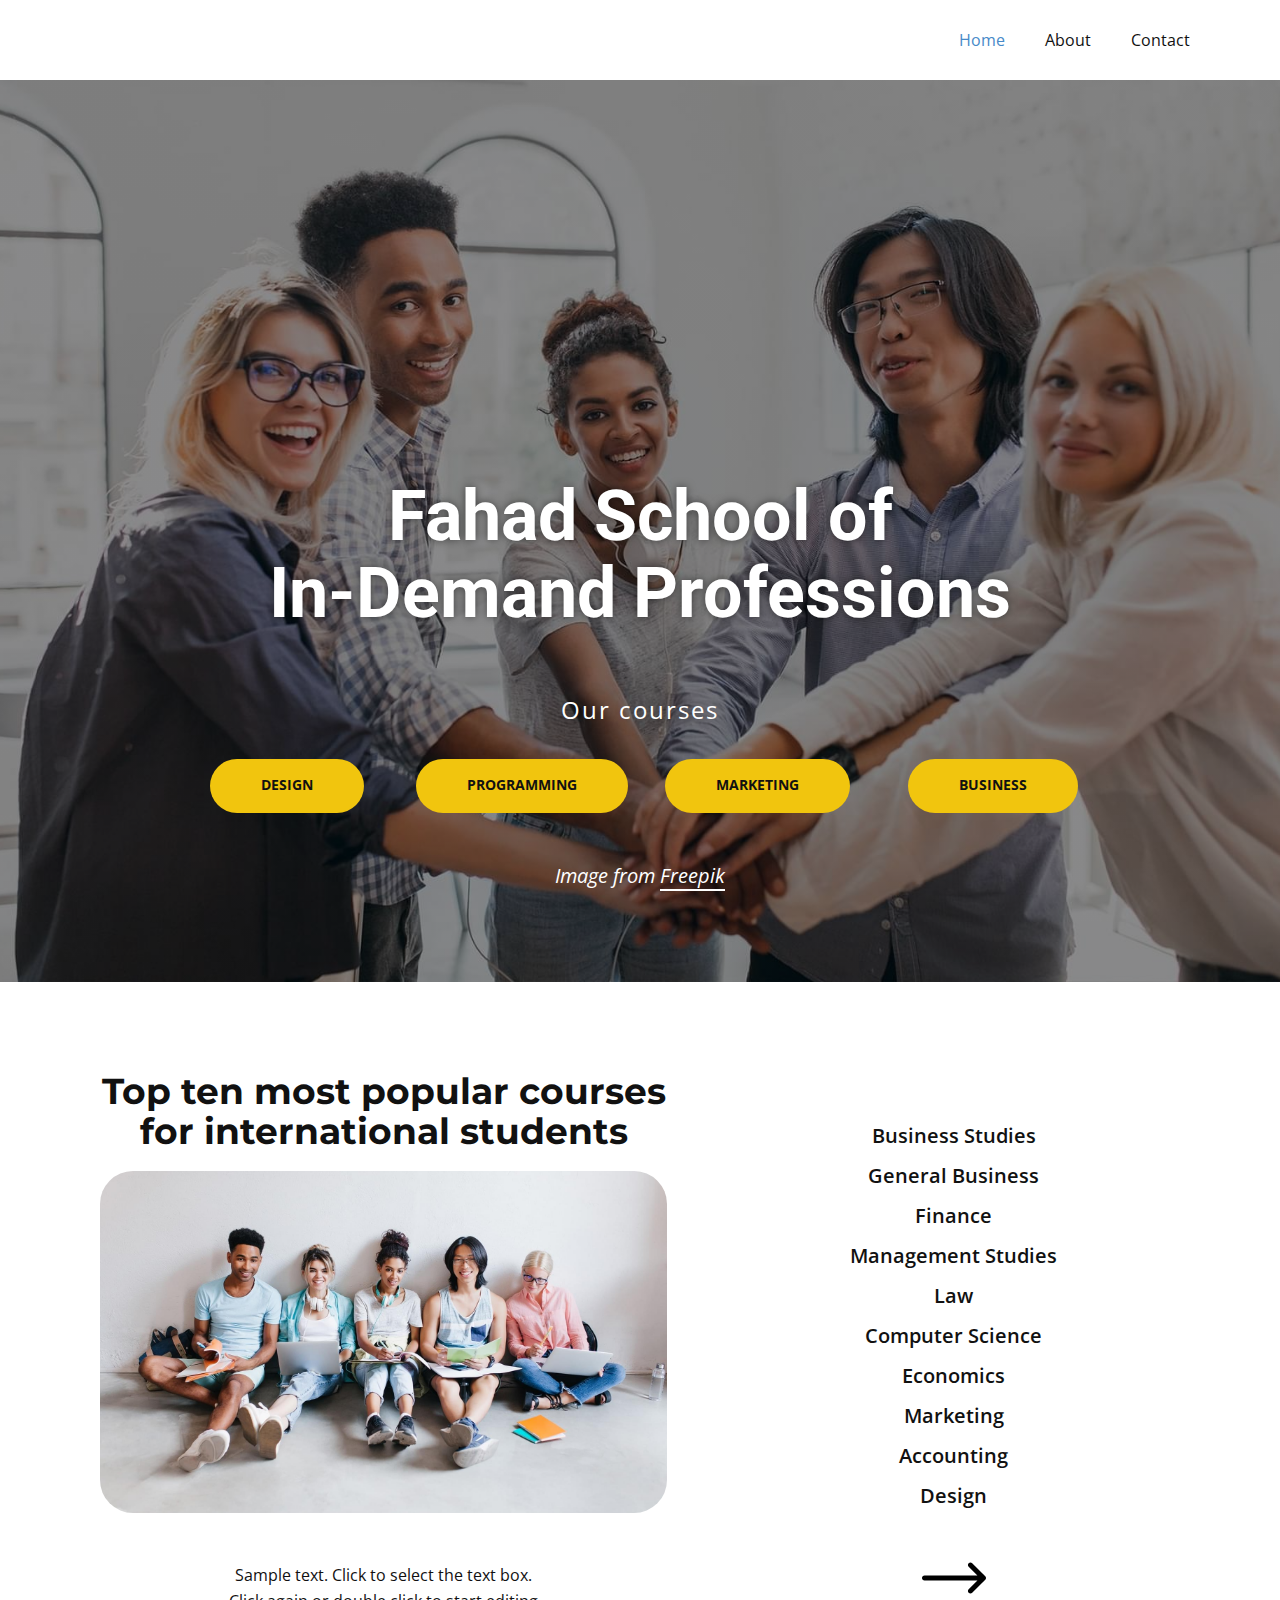
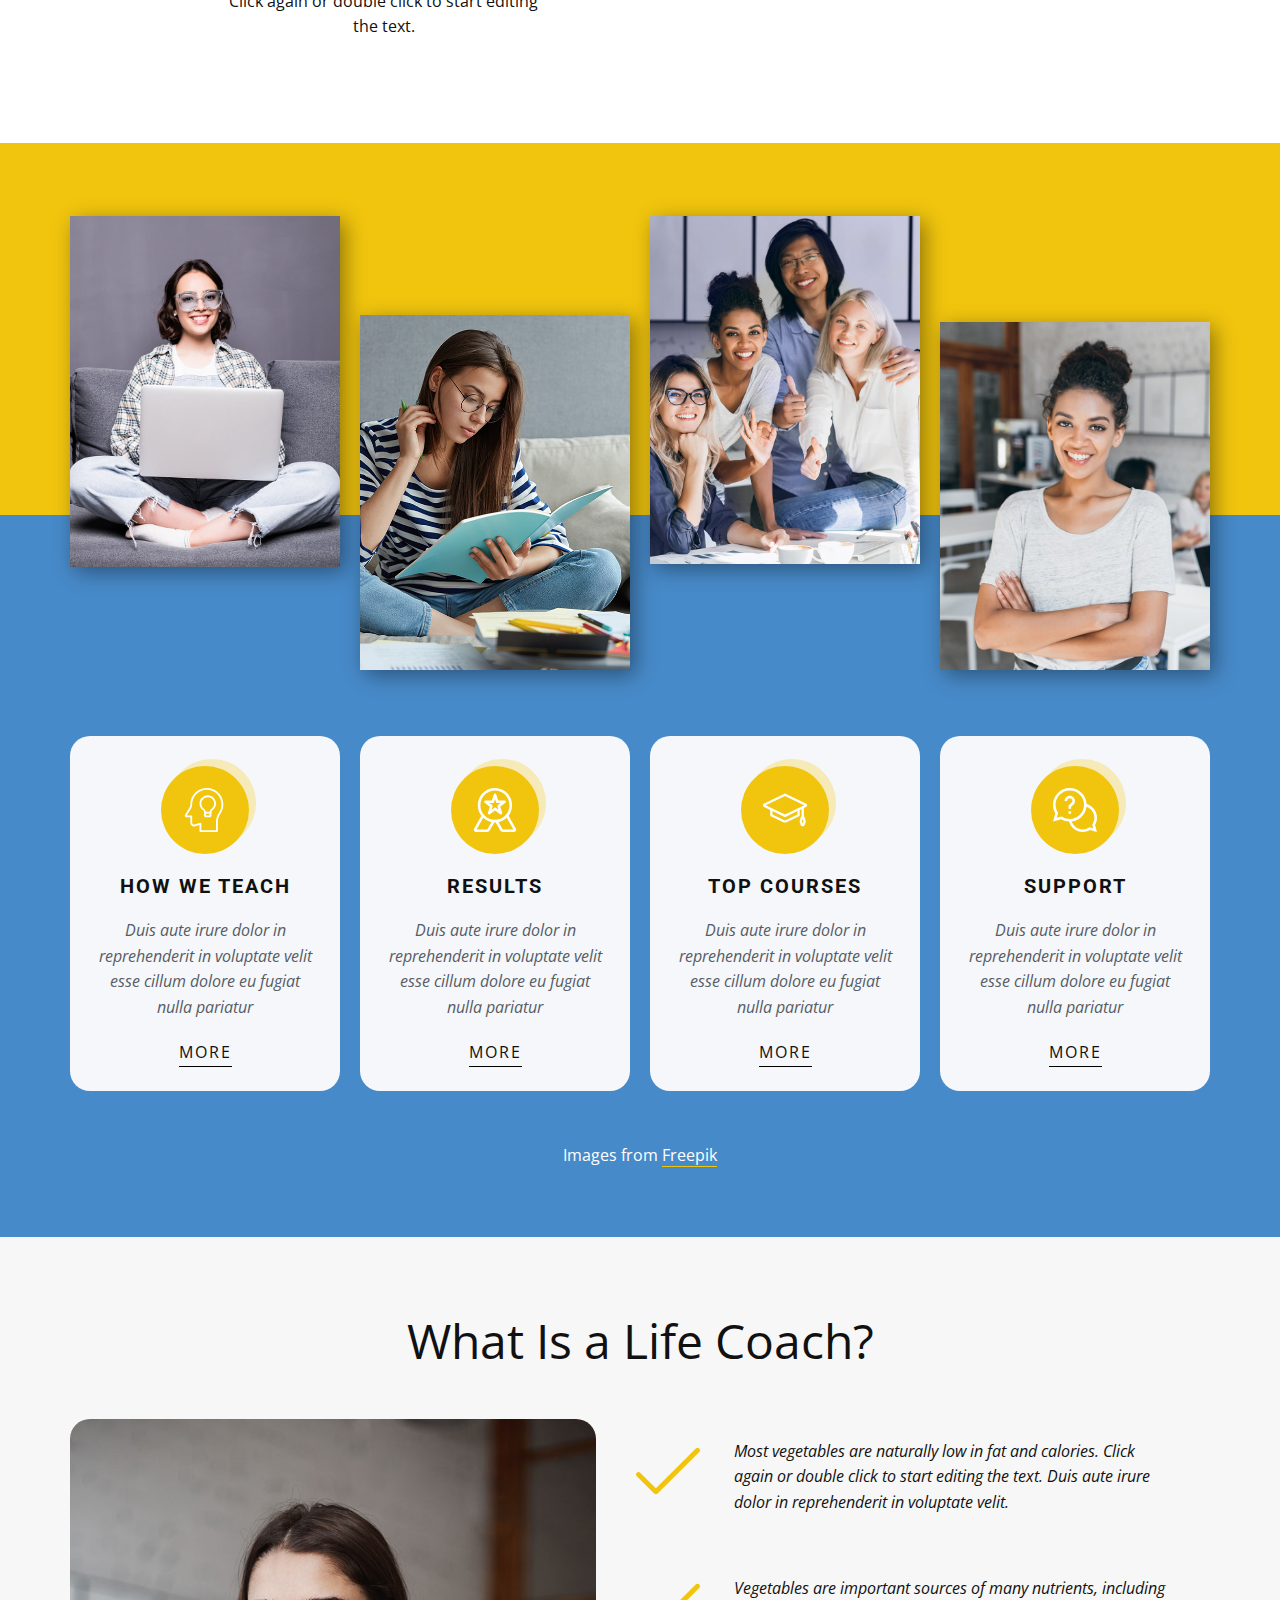
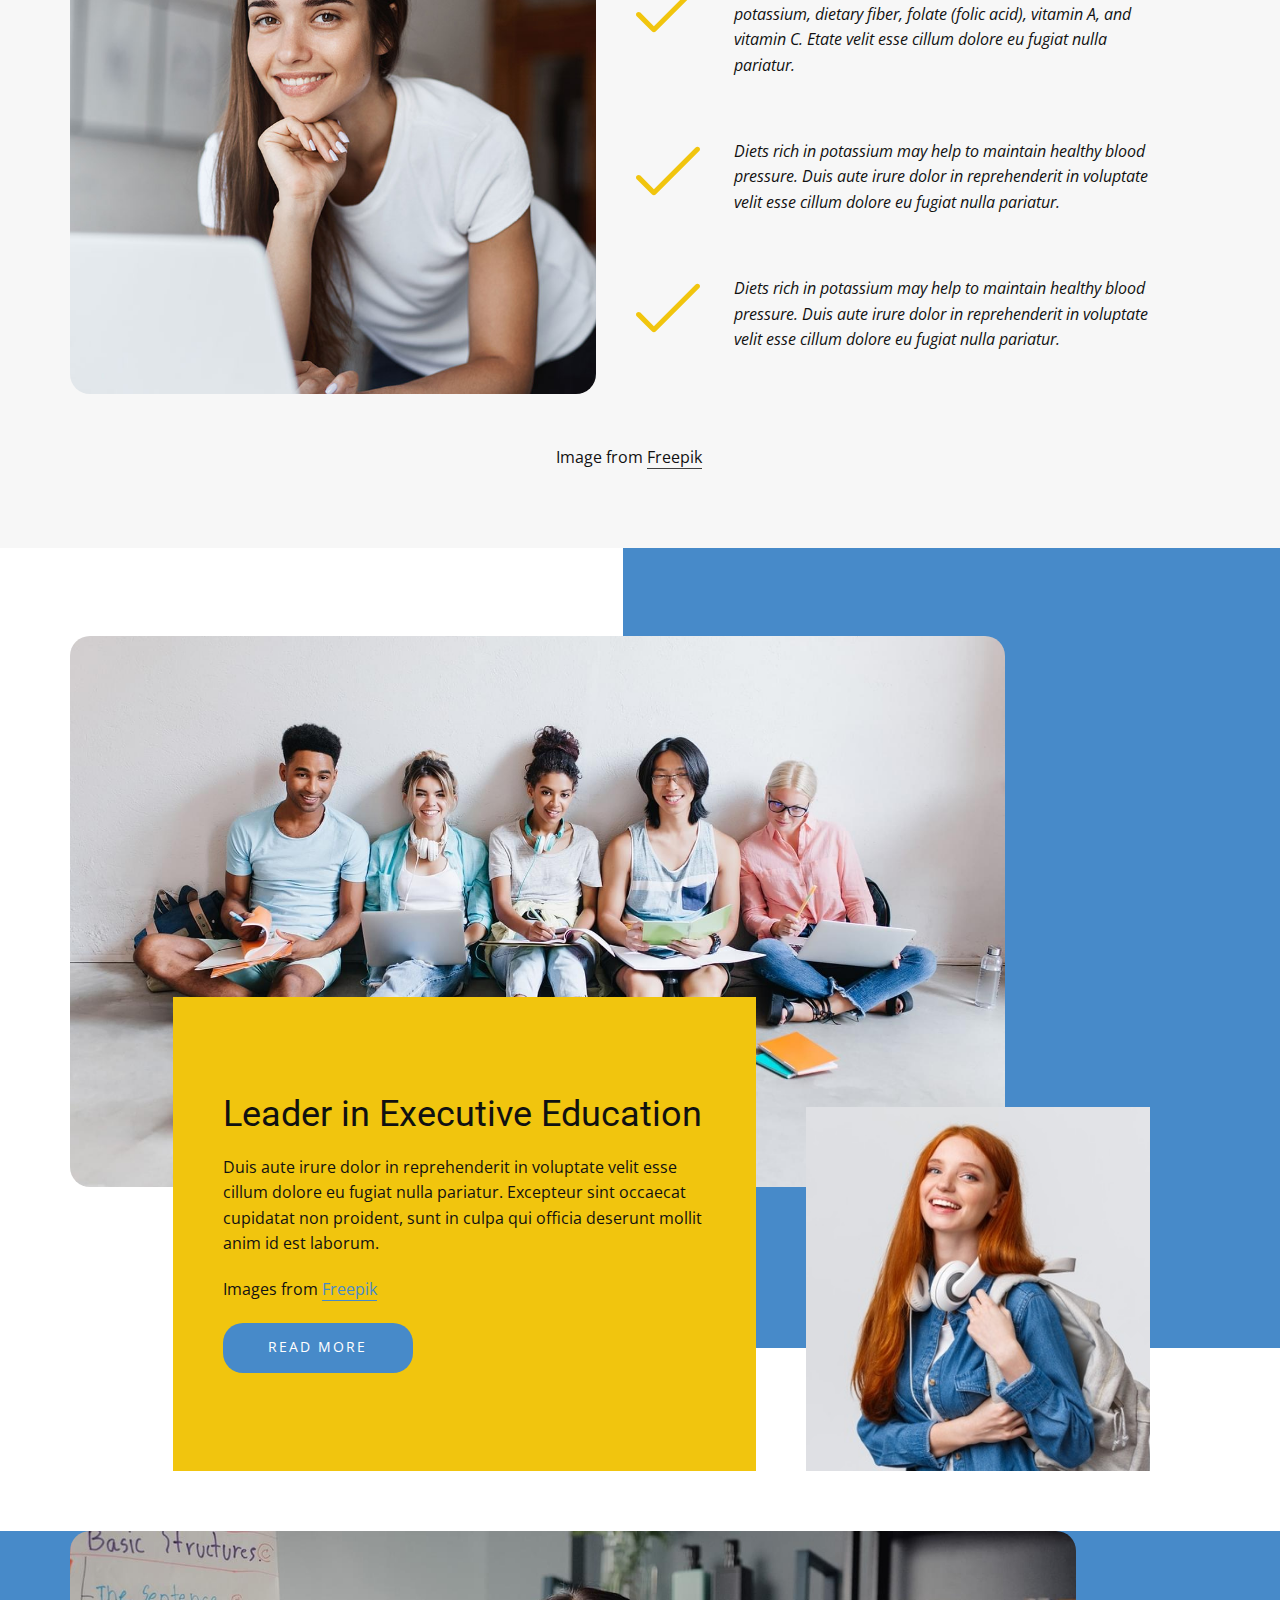
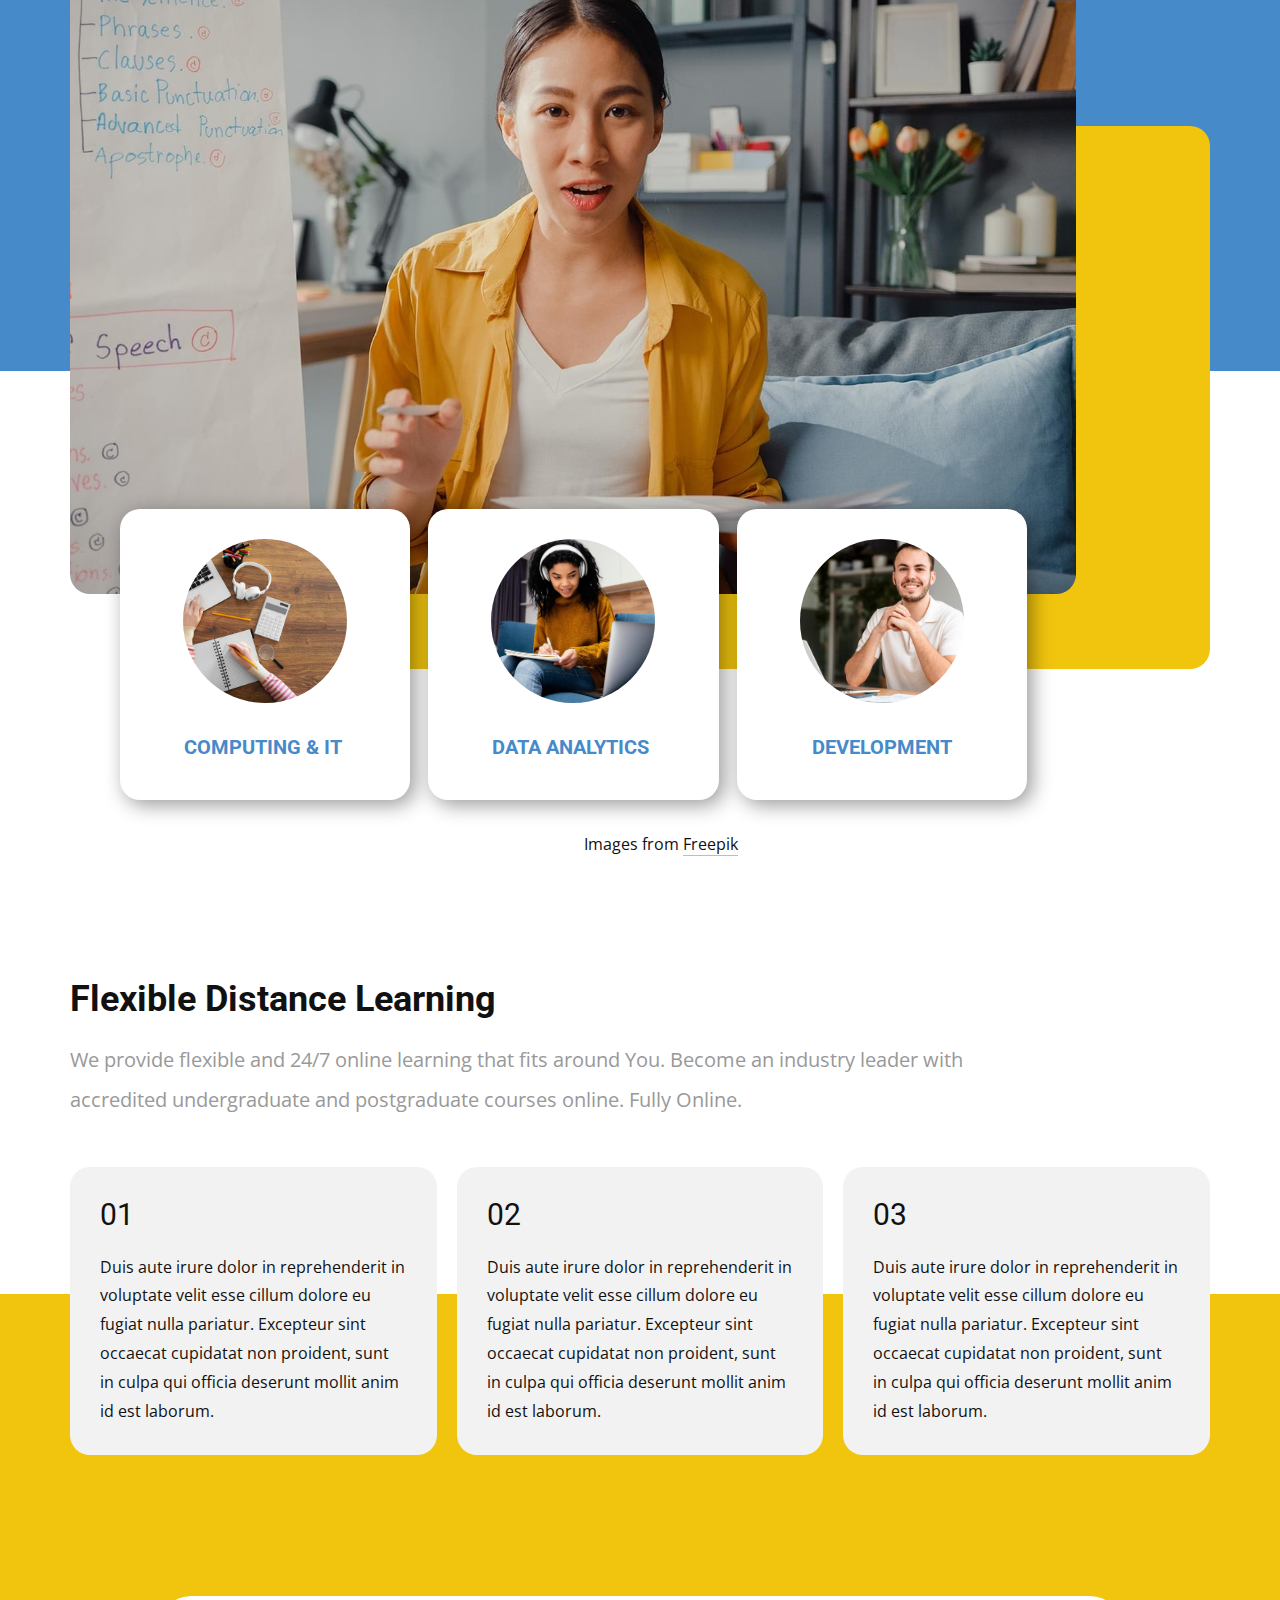
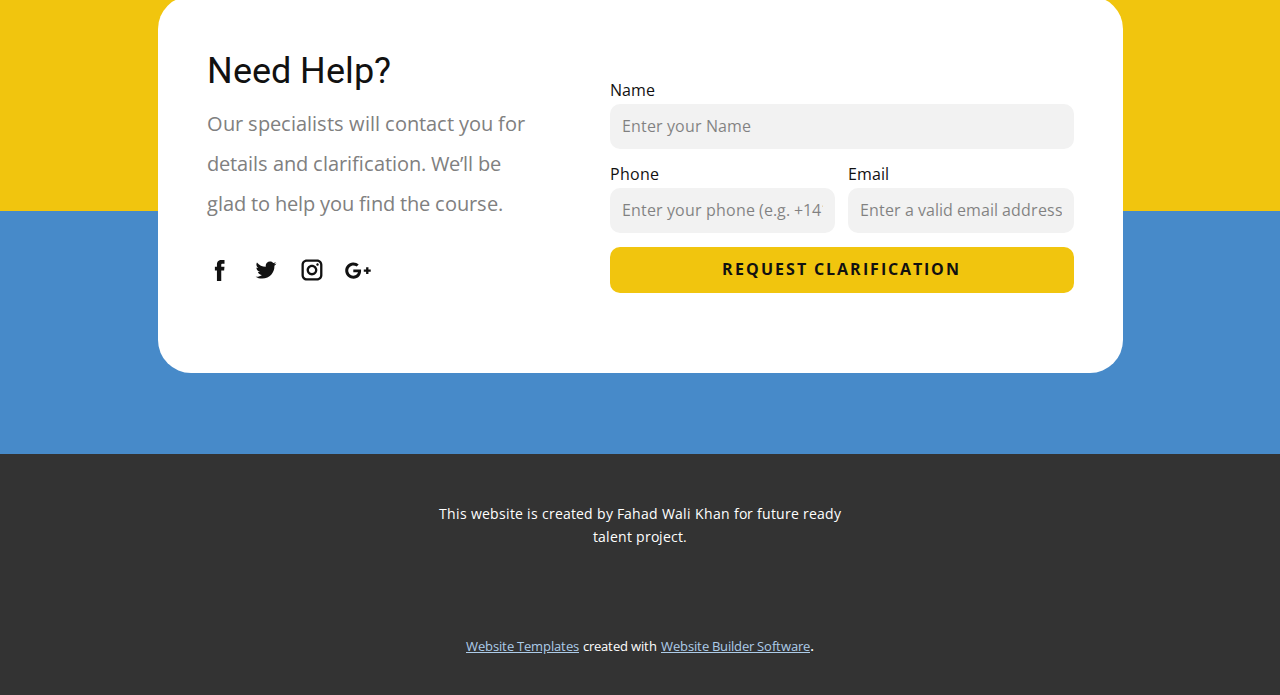
==== index.html @ 7ce2464e "Add files via upload" ====
<!DOCTYPE html>
<html style="font-size: 16px;">
  <head>
    <meta name="viewport" content="width=device-width, initial-scale=1.0">
    <meta charset="utf-8">
    <meta name="keywords" content="​Fahad School of
In-Demand Professions, ​Top ten most popular courses for international students, ​What Is a Life Coach?, ​Leader in Executive Education, ​Flexible Distance Learning, ​Need Help?">
    <meta name="description" content="">
    <meta name="page_type" content="np-template-header-footer-from-plugin">
    <title>Home</title>
    <link rel="stylesheet" href="nicepage.css" media="screen">
<link rel="stylesheet" href="Home.css" media="screen">
    <script class="u-script" type="text/javascript" src="jquery.js" defer=""></script>
    <script class="u-script" type="text/javascript" src="nicepage.js" defer=""></script>
    <meta name="generator" content="Nicepage 4.4.0, nicepage.com">
    <link id="u-theme-google-font" rel="stylesheet" href="https://fonts.googleapis.com/css?family=Roboto:100,100i,300,300i,400,400i,500,500i,700,700i,900,900i|Open+Sans:300,300i,400,400i,600,600i,700,700i,800,800i">
    <link id="u-page-google-font" rel="stylesheet" href="https://fonts.googleapis.com/css?family=Montserrat:100,100i,200,200i,300,300i,400,400i,500,500i,600,600i,700,700i,800,800i,900,900i|Open+Sans:300,300i,400,400i,600,600i,700,700i,800,800i">
    
    
    
    
    
    
    
    
    
    <script type="application/ld+json">{
		"@context": "http://schema.org",
		"@type": "Organization",
		"name": ""
}</script>
    <meta name="theme-color" content="#478ac9">
    <meta property="og:title" content="Home">
    <meta property="og:type" content="website">
  </head>
  <body data-home-page="Home.html" data-home-page-title="Home" class="u-body u-xl-mode"><header class="u-clearfix u-header u-header" id="sec-e4b1"><div class="u-clearfix u-sheet u-sheet-1">
        <nav class="u-menu u-menu-dropdown u-offcanvas u-menu-1">
          <div class="menu-collapse" style="font-size: 1rem; letter-spacing: 0px;">
            <a class="u-button-style u-custom-left-right-menu-spacing u-custom-padding-bottom u-custom-top-bottom-menu-spacing u-nav-link u-text-active-palette-1-base u-text-hover-palette-2-base" href="#">
              <svg class="u-svg-link" viewBox="0 0 24 24"><use xmlns:xlink="http://www.w3.org/1999/xlink" xlink:href="#menu-hamburger"></use></svg>
              <svg class="u-svg-content" version="1.1" id="menu-hamburger" viewBox="0 0 16 16" x="0px" y="0px" xmlns:xlink="http://www.w3.org/1999/xlink" xmlns="http://www.w3.org/2000/svg"><g><rect y="1" width="16" height="2"></rect><rect y="7" width="16" height="2"></rect><rect y="13" width="16" height="2"></rect>
</g></svg>
            </a>
          </div>
          <div class="u-nav-container">
            <ul class="u-nav u-unstyled u-nav-1"><li class="u-nav-item"><a class="u-button-style u-nav-link u-text-active-palette-1-base u-text-hover-palette-2-base" href="Home.html" style="padding: 10px 20px;">Home</a>
</li><li class="u-nav-item"><a class="u-button-style u-nav-link u-text-active-palette-1-base u-text-hover-palette-2-base" href="About.html" style="padding: 10px 20px;">About</a>
</li><li class="u-nav-item"><a class="u-button-style u-nav-link u-text-active-palette-1-base u-text-hover-palette-2-base" href="Contact.html" style="padding: 10px 20px;">Contact</a>
</li></ul>
          </div>
          <div class="u-nav-container-collapse">
            <div class="u-black u-container-style u-inner-container-layout u-opacity u-opacity-95 u-sidenav">
              <div class="u-inner-container-layout u-sidenav-overflow">
                <div class="u-menu-close"></div>
                <ul class="u-align-center u-nav u-popupmenu-items u-unstyled u-nav-2"><li class="u-nav-item"><a class="u-button-style u-nav-link" href="Home.html">Home</a>
</li><li class="u-nav-item"><a class="u-button-style u-nav-link" href="About.html">About</a>
</li><li class="u-nav-item"><a class="u-button-style u-nav-link" href="Contact.html">Contact</a>
</li></ul>
              </div>
            </div>
            <div class="u-black u-menu-overlay u-opacity u-opacity-70"></div>
          </div>
        </nav>
      </div></header>
    <section class="u-align-center u-clearfix u-image u-shading u-section-1" src="" data-image-width="1620" data-image-height="1080" id="carousel_c7cc">
      <div class="u-clearfix u-sheet u-sheet-1">
        <h1 class="u-text u-text-default u-title u-text-1"> Fahad School of <br>In-Demand Professions
        </h1>
        <p class="u-text u-text-default u-text-2"> Our c​ourses</p>
        <div class="u-expanded-width-md u-expanded-width-sm u-expanded-width-xs u-list u-list-1">
          <div class="u-repeater u-repeater-1">
            <div class="u-container-style u-list-item u-repeater-item">
              <div class="u-container-layout u-similar-container u-valign-middle u-container-layout-1">
                <a href="https://nicepage.com/website-templates" class="u-active-white u-border-none u-btn u-btn-round u-button-style u-hover-white u-palette-3-base u-radius-50 u-btn-1">Design</a>
              </div>
            </div>
            <div class="u-align-center u-container-style u-list-item u-repeater-item">
              <div class="u-container-layout u-similar-container u-valign-middle u-container-layout-2">
                <a href="https://nicepage.com/website-design" class="u-active-white u-border-none u-btn u-btn-round u-button-style u-hover-white u-palette-3-base u-radius-50 u-btn-2">programming</a>
              </div>
            </div>
            <div class="u-align-center u-container-style u-list-item u-repeater-item">
              <div class="u-container-layout u-similar-container u-valign-middle u-container-layout-3">
                <a href="https://nicepage.com/k/retro-website-templates" class="u-active-white u-border-none u-btn u-btn-round u-button-style u-hover-white u-palette-3-base u-radius-50 u-btn-3">Marketing</a>
              </div>
            </div>
            <div class="u-align-center u-container-style u-list-item u-repeater-item">
              <div class="u-container-layout u-similar-container u-valign-middle u-container-layout-4">
                <a href="https://nicepage.com/joomla-templates" class="u-active-white u-border-none u-btn u-btn-round u-button-style u-hover-white u-palette-3-base u-radius-50 u-btn-4">Business</a>
              </div>
            </div>
          </div>
        </div>
        <p class="u-large-text u-text u-text-variant u-text-white u-text-3">Image from <a href="https://www.freepik.com/photos/people" class="u-active-none u-border-2 u-border-active-grey-5 u-border-hover-grey-5 u-border-white u-btn u-button-link u-button-style u-hover-none u-none u-text-body-alt-color u-btn-5">Freepik</a>
        </p>
      </div>
    </section>
    <section class="u-clearfix u-section-2" id="carousel_ea82">
      <div class="u-clearfix u-sheet u-valign-middle u-sheet-1">
        <div class="u-clearfix u-expanded-width u-layout-wrap u-layout-wrap-1">
          <div class="u-layout">
            <div class="u-layout-row">
              <div class="u-align-center u-container-style u-layout-cell u-size-33 u-layout-cell-1">
                <div class="u-container-layout u-valign-top u-container-layout-1">
                  <h2 class="u-custom-font u-font-montserrat u-text u-text-1"> Top ten most popular courses for international students</h2>
                  <img src="images/vbvf-min.jpg" alt="" class="u-expanded-width u-image u-image-round u-radius-33 u-image-1" data-image-width="1620" data-image-height="1080">
                  <p class="u-text u-text-2">Sample text. Click to select the text box. Click again or double click to start editing the text.</p>
                </div>
              </div>
              <div class="u-align-center u-container-style u-layout-cell u-shape-rectangle u-size-27 u-layout-cell-2">
                <div class="u-container-layout u-valign-middle u-container-layout-2">
                  <p class="u-text u-text-3"> Business Studies<br> General Business<br>Finance<br>Management Studies<br>Law<br>Computer Science<br>Economics<br>Marketing<br>Accounting<br>Design
                  </p><span class="u-icon u-icon-circle u-text-black u-icon-1"><svg class="u-svg-link" preserveAspectRatio="xMidYMin slice" viewBox="0 0 512 512" style=""><use xmlns:xlink="http://www.w3.org/1999/xlink" xlink:href="#svg-91af"></use></svg><svg xmlns="http://www.w3.org/2000/svg" xmlns:xlink="http://www.w3.org/1999/xlink" version="1.1" xml:space="preserve" class="u-svg-content" viewBox="0 0 512 512" x="0px" y="0px" id="svg-91af" style="enable-background:new 0 0 512 512;"><g><g><path d="M506.134,241.843c-0.006-0.006-0.011-0.013-0.018-0.019l-104.504-104c-7.829-7.791-20.492-7.762-28.285,0.068    c-7.792,7.829-7.762,20.492,0.067,28.284L443.558,236H20c-11.046,0-20,8.954-20,20c0,11.046,8.954,20,20,20h423.557    l-70.162,69.824c-7.829,7.792-7.859,20.455-0.067,28.284c7.793,7.831,20.457,7.858,28.285,0.068l104.504-104    c0.006-0.006,0.011-0.013,0.018-0.019C513.968,262.339,513.943,249.635,506.134,241.843z"></path>
</g>
</g></svg></span>
                </div>
              </div>
            </div>
          </div>
        </div>
      </div>
    </section>
    <section class="u-align-center u-clearfix u-palette-1-base u-section-3" id="carousel_b6d0">
      <div class="u-expanded-width u-palette-3-base u-shape u-shape-rectangle u-shape-1"></div>
      <div class="u-clearfix u-gutter-20 u-layout-wrap u-layout-wrap-1">
        <div class="u-layout">
          <div class="u-layout-row">
            <div class="u-size-15 u-size-30-md">
              <div class="u-layout-col">
                <div class="u-container-style u-image u-layout-cell u-size-40 u-image-1" data-image-width="900" data-image-height="999">
                  <div class="u-container-layout u-container-layout-1"></div>
                </div>
                <div class="u-container-style u-hidden-md u-hidden-sm u-hidden-xs u-layout-cell u-size-20 u-layout-cell-2" wfd-invisible="true">
                  <div class="u-container-layout u-container-layout-2"></div>
                </div>
              </div>
            </div>
            <div class="u-size-15 u-size-30-md">
              <div class="u-layout-col">
                <div class="u-container-style u-hidden-md u-hidden-sm u-hidden-xs u-layout-cell u-size-20 u-layout-cell-3" wfd-invisible="true">
                  <div class="u-container-layout u-container-layout-3"></div>
                </div>
                <div class="u-container-style u-image u-layout-cell u-size-40 u-image-2" data-image-width="900" data-image-height="694">
                  <div class="u-container-layout u-container-layout-4"></div>
                </div>
              </div>
            </div>
            <div class="u-size-15 u-size-30-md">
              <div class="u-layout-col">
                <div class="u-container-style u-image u-layout-cell u-size-40 u-image-3" data-image-width="1200" data-image-height="1018">
                  <div class="u-container-layout u-container-layout-5"></div>
                </div>
                <div class="u-container-style u-hidden-md u-hidden-sm u-hidden-xs u-layout-cell u-size-20 u-layout-cell-6" wfd-invisible="true">
                  <div class="u-container-layout u-container-layout-6"></div>
                </div>
              </div>
            </div>
            <div class="u-size-15 u-size-30-md">
              <div class="u-layout-col">
                <div class="u-container-style u-hidden-md u-hidden-sm u-hidden-xs u-layout-cell u-size-20 u-layout-cell-7" wfd-invisible="true">
                  <div class="u-container-layout u-container-layout-7"></div>
                </div>
                <div class="u-container-style u-image u-layout-cell u-size-40 u-image-4" data-image-width="600" data-image-height="784">
                  <div class="u-container-layout u-container-layout-8"></div>
                </div>
              </div>
            </div>
          </div>
        </div>
      </div>
      <div class="u-list u-list-1">
        <div class="u-repeater u-repeater-1">
          <div class="u-align-center u-container-style u-list-item u-palette-5-light-3 u-radius-20 u-repeater-item u-shape-round u-list-item-1">
            <div class="u-container-layout u-similar-container u-valign-top u-container-layout-9"><span class="u-align-left u-icon u-icon-circle u-palette-3-base u-spacing-22 u-text-white u-icon-1"><svg class="u-svg-link" preserveAspectRatio="xMidYMin slice" viewBox="0 0 24 24" style=""><use xmlns:xlink="http://www.w3.org/1999/xlink" xlink:href="#svg-d74e"></use></svg><svg class="u-svg-content" viewBox="0 0 24 24" id="svg-d74e"><path d="m18.5 24h-9c-.276 0-.5-.224-.5-.5v-3.325l-2.414.733c-.159.059-.365.092-.586.092-1.103 0-2-.897-2-2v-3h-2c-.561 0-1-.439-1-1 0-.188.055-.373.157-.536l2.336-3.708c.332-.526.507-1.132.507-1.753 0-4.965 4.037-9.003 9-9.003s9 4.038 9 9c0 1.858-.565 3.646-1.636 5.17-.892 1.269-1.364 2.758-1.364 4.305v5.025c0 .276-.224.5-.5.5zm-8.5-1h8v-4.525c0-1.754.534-3.441 1.546-4.88.951-1.354 1.454-2.943 1.454-4.595 0-4.411-3.589-8-8-8s-8 3.589-8 8c0 .813-.229 1.604-.661 2.289l-2.336 3.708 2.497.003c.276 0 .5.224.5.5v3.5c0 .552.448 1 1 1 .104 0 .196-.014.271-.041l3.084-.938c.152-.045.316-.017.443.077s.202.244.202.402z"></path><path d="m14.5 16h-2c-.481 0-1-.369-1-1.18v-1.32c0-.586-.253-1.122-.676-1.433-1.17-.861-1.852-2.238-1.823-3.682.046-2.383 2.034-4.35 4.433-4.385 1.215-.04 2.369.443 3.235 1.296.858.847 1.331 1.975 1.331 3.176 0 1.422-.658 2.728-1.806 3.582-.434.323-.694.866-.694 1.453v1.493c0 .552-.448 1-1 1zm-1-11c-.018 0-.035 0-.053 0-1.833.026-3.412 1.585-3.446 3.404-.022 1.12.507 2.188 1.416 2.857.678.5 1.083 1.336 1.083 2.239v1.32c0 .149.036.198.036.198l1.964-.018v-1.493c0-.901.41-1.745 1.098-2.255.89-.664 1.402-1.677 1.402-2.78 0-.932-.367-1.806-1.033-2.463-.661-.652-1.535-1.009-2.467-1.009z"></path><path d="m15 14h-3c-.276 0-.5-.224-.5-.5s.224-.5.5-.5h3c.276 0 .5.224.5.5s-.224.5-.5.5z"></path></svg></span>
              <h5 class="u-text u-text-1"> How We Teach</h5>
              <p class="u-text u-text-palette-5-dark-2 u-text-2">Duis aute irure dolor in reprehenderit in voluptate velit esse cillum dolore eu fugiat nulla pariatur</p>
              <a href="https://nicepage.best" class="u-active-none u-align-center u-border-1 u-border-active-grey-60 u-border-black u-border-hover-grey-60 u-btn u-button-style u-hover-none u-none u-text-body-color u-btn-1">more</a>
            </div>
          </div>
          <div class="u-align-center u-container-style u-list-item u-palette-5-light-3 u-radius-20 u-repeater-item u-shape-round u-list-item-2">
            <div class="u-container-layout u-similar-container u-valign-top u-container-layout-10"><span class="u-align-left u-icon u-icon-circle u-palette-3-base u-spacing-22 u-text-white u-icon-2"><svg class="u-svg-link" preserveAspectRatio="xMidYMin slice" viewBox="0 0 512 512" style=""><use xmlns:xlink="http://www.w3.org/1999/xlink" xlink:href="#svg-dde6"></use></svg><svg class="u-svg-content" viewBox="0 0 512 512" id="svg-dde6"><g><path d="m316.703 216.874 60.137-43.873c11.697-8.534 5.632-27.118-8.841-27.118h-74.267l-22.962-70.965c-4.463-13.788-24.071-13.816-28.543 0l-22.962 70.965h-74.267c-14.48 0-20.532 18.588-8.841 27.118l60.137 43.873-22.979 71.013c-4.464 13.797 11.405 25.277 23.112 16.736l60.07-43.825 60.07 43.825c11.638 8.488 27.587-2.907 23.112-16.736zm-31.886-1.098 12.091 37.367-31.567-23.031c-5.269-3.843-12.414-3.842-17.682 0l-31.567 23.031 12.091-37.367c1.995-6.166-.195-12.916-5.431-16.736l-31.741-23.157h39.168c6.505 0 12.269-4.193 14.271-10.382l12.05-37.24 12.05 37.24c2.003 6.188 7.767 10.382 14.271 10.382h39.168l-31.741 23.157c-5.236 3.82-7.426 10.57-5.431 16.736z"></path><path d="m499.556 472.922-85.829-150.828c25.867-33.776 41.273-76.025 41.273-121.825-.001-110.429-89.496-200.269-199.501-200.269s-199.5 89.84-199.5 200.269c0 46.139 15.631 88.676 41.846 122.575l-85.404 150.081c-9.902 17.411 2.624 39.075 22.669 39.075h127.55c13.613 0 26.257-7.361 32.997-19.209l52.582-92.4c5.472.197 9.578.205 15.506-.038l52.596 92.437c6.741 11.85 19.385 19.211 32.998 19.211h127.55c20.022-.001 32.583-21.643 22.667-39.079zm-329.975 5.033c-1.419 2.495-4.071 4.045-6.922 4.045h-120.865l77.261-135.771c26.527 25.004 59.841 42.828 96.841 50.338zm-83.582-277.686c0-93.887 76.037-170.269 169.5-170.269s169.5 76.382 169.5 170.269-76.037 170.269-169.5 170.269-169.5-76.383-169.5-170.269zm263.34 281.731c-2.851 0-5.503-1.55-6.923-4.046l-46.413-81.569c36.942-7.678 70.176-25.643 96.594-50.766l77.607 136.381z"></path>
</g></svg></span>
              <h5 class="u-text u-text-3">Results</h5>
              <p class="u-text u-text-palette-5-dark-2 u-text-4">Duis aute irure dolor in reprehenderit in voluptate velit esse cillum dolore eu fugiat nulla pariatur</p>
              <a href="https://nicepage.online" class="u-active-none u-align-center u-border-1 u-border-active-grey-60 u-border-black u-border-hover-grey-60 u-btn u-button-style u-hover-none u-none u-text-body-color u-btn-2">more</a>
            </div>
          </div>
          <div class="u-align-center u-container-style u-list-item u-palette-5-light-3 u-radius-20 u-repeater-item u-shape-round u-list-item-3">
            <div class="u-container-layout u-similar-container u-valign-top u-container-layout-11"><span class="u-align-left u-icon u-icon-circle u-palette-3-base u-spacing-22 u-icon-3"><svg class="u-svg-link" preserveAspectRatio="xMidYMin slice" viewBox="0 0 477.005 477.005" style=""><use xmlns:xlink="http://www.w3.org/1999/xlink" xlink:href="#svg-44d1"></use></svg><svg class="u-svg-content" viewBox="0 0 477.005 477.005" x="0px" y="0px" id="svg-44d1" style="enable-background:new 0 0 477.005 477.005;"><g><path d="M7.075,204.297l71.191,34.293v57.087c0,4.801,2.75,9.178,7.075,11.262l136.194,65.605c1.692,0.814,3.546,1.237,5.425,1.237   h22.886c1.879,0,3.732-0.423,5.426-1.237l135.817-65.425c2.633-1.27,4.738-3.42,5.95-6.079c0.171-0.375,0.334-0.754,0.497-1.134   c0.663-1.552,1.005-3.223,1.005-4.91v-56.407l19.419-9.354v77.412c-4.202,2.801-7.441,6.998-9.01,12.109l-11.049,36.002   c-1.361,4.44-1.324,9.124,0.109,13.542l10.246,31.578c2.922,9.007,11.245,15.254,20.709,15.545   c0.063,0.002,0.125,0.003,0.188,0.004l0.312,0.005c0.065,0.001,0.13,0.001,0.196,0.001c9.304,0,17.52-5.594,20.931-14.253   l11.847-30.072c1.828-4.637,2.059-9.824,0.65-14.605L452.043,319c-1.539-5.229-4.806-9.522-9.083-12.368v-89.438l26.97-12.992   c4.325-2.084,7.075-6.46,7.075-11.262v-9.955c0-4.801-2.75-9.178-7.075-11.262L243.827,62.81c-3.429-1.651-7.422-1.651-10.85,0   L7.075,171.628C2.75,173.711,0,178.088,0,182.89v10.146C0,197.837,2.75,202.213,7.075,204.297z M429.886,385.539l-7.853-24.202   l8.376-27.295l8.456,28.704L429.886,385.539z M373.54,287.824l-126.548,60.959h-17.179l-126.547-60.959v-37.19l129.712,62.483   c1.714,0.826,3.569,1.238,5.425,1.238s3.71-0.412,5.425-1.238l129.713-62.482L373.54,287.824L373.54,287.824z M238.402,87.946   l207.632,100.017l-63.763,30.715c-0.562,0.178-1.116,0.387-1.656,0.646L238.402,287.83L96.19,219.324   c-0.539-0.259-1.093-0.468-1.654-0.646l-63.764-30.716L238.402,87.946z"></path>
</g></svg></span>
              <h5 class="u-text u-text-5">Top Courses</h5>
              <p class="u-text u-text-palette-5-dark-2 u-text-6">Duis aute irure dolor in reprehenderit in voluptate velit esse cillum dolore eu fugiat nulla pariatur</p>
              <a href="https://nicepage.com/joomla-page-builder" class="u-active-none u-align-center u-border-1 u-border-active-grey-60 u-border-black u-border-hover-grey-60 u-btn u-button-style u-hover-none u-none u-text-body-color u-btn-3">more</a>
            </div>
          </div>
          <div class="u-align-center u-container-style u-list-item u-palette-5-light-3 u-radius-20 u-repeater-item u-shape-round u-list-item-4">
            <div class="u-container-layout u-similar-container u-valign-top u-container-layout-12"><span class="u-align-left u-icon u-icon-circle u-palette-3-base u-spacing-22 u-text-white u-icon-4"><svg class="u-svg-link" preserveAspectRatio="xMidYMin slice" viewBox="0 0 512 512" style=""><use xmlns:xlink="http://www.w3.org/1999/xlink" xlink:href="#svg-60ce"></use></svg><svg class="u-svg-content" viewBox="0 0 512 512" id="svg-60ce"><path d="m512 346.5c0-74.628906-50.285156-139.832031-121.195312-159.480469-4.457032-103.878906-90.347657-187.019531-195.304688-187.019531-107.800781 0-195.5 87.699219-195.5 195.5 0 35.132812 9.351562 69.339844 27.109375 99.371094l-26.390625 95.40625 95.410156-26.386719c27.605469 16.324219 58.746094 25.519531 90.886719 26.90625 19.644531 70.914063 84.851563 121.203125 159.484375 121.203125 29.789062 0 58.757812-7.933594 84.210938-23.007812l80.566406 22.285156-22.285156-80.566406c15.074218-25.453126 23.007812-54.421876 23.007812-84.210938zm-411.136719-15.046875-57.117187 15.800781 15.800781-57.117187-3.601563-5.632813c-16.972656-26.554687-25.945312-57.332031-25.945312-89.003906 0-91.257812 74.242188-165.5 165.5-165.5s165.5 74.242188 165.5 165.5-74.242188 165.5-165.5 165.5c-31.671875 0-62.445312-8.972656-89.003906-25.945312zm367.390625 136.800781-42.382812-11.726562-5.660156 3.683594c-21.941407 14.253906-47.433594 21.789062-73.710938 21.789062-58.65625 0-110.199219-37.925781-128.460938-92.308594 89.820313-10.355468 161.296876-81.832031 171.65625-171.65625 54.378907 18.265625 92.304688 69.808594 92.304688 128.464844 0 26.277344-7.535156 51.769531-21.789062 73.710938l-3.683594 5.660156zm0 0"></path><path d="m180.5 271h30v30h-30zm0 0"></path><path d="m225.5 150c0 8.519531-3.46875 16.382812-9.765625 22.144531l-35.234375 32.25v36.605469h30v-23.394531l25.488281-23.328125c12.398438-11.347656 19.511719-27.484375 19.511719-44.277344 0-33.085938-26.914062-60-60-60s-60 26.914062-60 60h30c0-16.542969 13.457031-30 30-30s30 13.457031 30 30zm0 0"></path></svg></span>
              <h5 class="u-text u-text-7">Support</h5>
              <p class="u-text u-text-palette-5-dark-2 u-text-8">Duis aute irure dolor in reprehenderit in voluptate velit esse cillum dolore eu fugiat nulla pariatur</p>
              <a href="https://nicepage.com/c/slider-website-templates" class="u-active-none u-align-center u-border-1 u-border-active-grey-60 u-border-black u-border-hover-grey-60 u-btn u-button-style u-hover-none u-none u-text-body-color u-btn-4">more</a>
            </div>
          </div>
        </div>
      </div>
      <p class="u-text u-text-9">Images from <a href="https://www.freepik.com/photos/business" class="u-border-1 u-border-active-white u-border-hover-white u-border-palette-3-base u-btn u-button-link u-button-style u-none u-text-active-palette-3-base u-text-body-alt-color u-text-hover-palette-3-base u-btn-5">Freepik</a>
      </p>
    </section>
    <section class="u-align-center u-clearfix u-image u-section-4" id="carousel_8286">
      <div class="u-clearfix u-sheet u-valign-middle-lg u-valign-middle-sm u-valign-middle-xl u-valign-middle-xs u-sheet-1">
        <h1 class="u-text u-text-default u-text-1"> What Is a Life Coach?</h1>
        <img src="images/tttt.jpg" alt="" class="u-expanded-width-sm u-expanded-width-xs u-image u-image-round u-radius-20 u-image-1" data-image-width="800" data-image-height="1200">
        <div class="u-expanded-width-sm u-expanded-width-xs u-list u-list-1">
          <div class="u-repeater u-repeater-1">
            <div class="u-container-style u-list-item u-repeater-item">
              <div class="u-container-layout u-similar-container u-container-layout-1"><span class="u-icon u-icon-circle u-text-palette-3-base u-icon-1"><svg class="u-svg-link" preserveAspectRatio="xMidYMin slice" viewBox="0 0 511.999 511.999" style=""><use xmlns:xlink="http://www.w3.org/1999/xlink" xlink:href="#svg-a226"></use></svg><svg class="u-svg-content" viewBox="0 0 511.999 511.999" x="0px" y="0px" id="svg-a226" style="enable-background:new 0 0 511.999 511.999;"><g><g><path d="M506.231,75.508c-7.689-7.69-20.158-7.69-27.849,0l-319.21,319.211L33.617,269.163c-7.689-7.691-20.158-7.691-27.849,0    c-7.69,7.69-7.69,20.158,0,27.849l139.481,139.481c7.687,7.687,20.16,7.689,27.849,0l333.133-333.136    C513.921,95.666,513.921,83.198,506.231,75.508z"></path>
</g>
</g></svg>
            
            
          </span>
                <p class="u-text u-text-2">Most vegetables are naturally low in fat and calories. Click again or double click to start editing the text.&nbsp;Duis aute irure dolor in reprehenderit in voluptate velit. </p>
              </div>
            </div>
            <div class="u-container-style u-list-item u-repeater-item">
              <div class="u-container-layout u-similar-container u-container-layout-2"><span class="u-icon u-icon-circle u-text-palette-3-base u-icon-2"><svg class="u-svg-link" preserveAspectRatio="xMidYMin slice" viewBox="0 0 426.667 426.667" style=""><use xmlns:xlink="http://www.w3.org/1999/xlink" xlink:href="#svg-3c06"></use></svg><svg class="u-svg-content" viewBox="0 0 426.667 426.667" x="0px" y="0px" id="svg-3c06" style="enable-background:new 0 0 426.667 426.667;"><g><g><path d="M421.876,56.307c-6.548-6.78-17.352-6.968-24.132-0.42c-0.142,0.137-0.282,0.277-0.42,0.42L119.257,334.375    l-90.334-90.334c-6.78-6.548-17.584-6.36-24.132,0.42c-6.388,6.614-6.388,17.099,0,23.713l102.4,102.4    c6.665,6.663,17.468,6.663,24.132,0L421.456,80.44C428.236,73.891,428.424,63.087,421.876,56.307z"></path>
</g>
</g></svg>
            
            
          </span>
                <p class="u-text u-text-3">Vegetables are important sources of many nutrients, including potassium, dietary fiber, folate (folic acid), vitamin A, and vitamin C. Etate velit esse cillum dolore eu fugiat nulla pariatur. </p>
              </div>
            </div>
            <div class="u-container-style u-list-item u-repeater-item">
              <div class="u-container-layout u-similar-container u-container-layout-3"><span class="u-icon u-icon-circle u-text-palette-3-base u-icon-3"><svg class="u-svg-link" preserveAspectRatio="xMidYMin slice" viewBox="0 0 426.667 426.667" style=""><use xmlns:xlink="http://www.w3.org/1999/xlink" xlink:href="#svg-b644"></use></svg><svg class="u-svg-content" viewBox="0 0 426.667 426.667" x="0px" y="0px" id="svg-b644" style="enable-background:new 0 0 426.667 426.667;"><g><g><path d="M421.876,56.307c-6.548-6.78-17.352-6.968-24.132-0.42c-0.142,0.137-0.282,0.277-0.42,0.42L119.257,334.375    l-90.334-90.334c-6.78-6.548-17.584-6.36-24.132,0.42c-6.388,6.614-6.388,17.099,0,23.713l102.4,102.4    c6.665,6.663,17.468,6.663,24.132,0L421.456,80.44C428.236,73.891,428.424,63.087,421.876,56.307z"></path>
</g>
</g></svg>
            
            
          </span>
                <p class="u-text u-text-4">Diets rich in potassium may help to maintain healthy blood pressure. Duis aute irure dolor in reprehenderit in voluptate velit esse cillum dolore eu fugiat nulla pariatur. </p>
              </div>
            </div>
            <div class="u-container-style u-list-item u-repeater-item">
              <div class="u-container-layout u-similar-container u-container-layout-4"><span class="u-icon u-icon-circle u-text-palette-3-base u-icon-4"><svg class="u-svg-link" preserveAspectRatio="xMidYMin slice" viewBox="0 0 426.667 426.667" style=""><use xmlns:xlink="http://www.w3.org/1999/xlink" xlink:href="#svg-e9aa"></use></svg><svg class="u-svg-content" viewBox="0 0 426.667 426.667" x="0px" y="0px" id="svg-e9aa" style="enable-background:new 0 0 426.667 426.667;"><g><g><path d="M421.876,56.307c-6.548-6.78-17.352-6.968-24.132-0.42c-0.142,0.137-0.282,0.277-0.42,0.42L119.257,334.375    l-90.334-90.334c-6.78-6.548-17.584-6.36-24.132,0.42c-6.388,6.614-6.388,17.099,0,23.713l102.4,102.4    c6.665,6.663,17.468,6.663,24.132,0L421.456,80.44C428.236,73.891,428.424,63.087,421.876,56.307z"></path>
</g>
</g></svg>
            
            
          </span>
                <p class="u-text u-text-5">Diets rich in potassium may help to maintain healthy blood pressure. Duis aute irure dolor in reprehenderit in voluptate velit esse cillum dolore eu fugiat nulla pariatur. </p>
              </div>
            </div>
          </div>
        </div>
        <p class="u-align-center u-text u-text-6">Image from <a href="https://www.freepik.com/photos/music" class="u-active-none u-border-1 u-border-grey-75 u-btn u-button-link u-button-style u-hover-none u-none u-text-body-color u-btn-1">Freepik</a>
        </p>
      </div>
    </section>
    <section class="u-clearfix u-section-5" id="carousel_0a61">
      <div class="u-palette-1-base u-shape u-shape-rectangle u-shape-1"></div>
      <img class="u-image u-image-round u-radius-20 u-image-1" src="images/vbvf-min.jpg" data-image-width="1620" data-image-height="1080">
      <div class="u-clearfix u-gutter-50 u-layout-wrap u-layout-wrap-1">
        <div class="u-layout">
          <div class="u-layout-row">
            <div class="u-size-37">
              <div class="u-layout-col">
                <div class="u-container-style u-layout-cell u-left-cell u-palette-3-base u-radius-20 u-shape-round u-size-60 u-layout-cell-1">
                  <div class="u-container-layout u-valign-middle u-container-layout-1">
                    <h2 class="u-text u-text-default u-text-1"> Leader in Executive Education</h2>
                    <p class="u-text u-text-default u-text-2"> Duis aute irure dolor in reprehenderit in voluptate velit esse cillum dolore eu fugiat nulla pariatur. Excepteur sint occaecat cupidatat non proident, sunt in culpa qui officia deserunt mollit anim id est laborum. </p>
                    <p class="u-text u-text-default u-text-3">Images from <a href="https://freepik.com/photos/people" class="u-active-none u-border-1 u-border-palette-1-base u-btn u-button-link u-button-style u-hover-none u-none u-text-palette-1-base u-btn-1">Freepik</a>
                    </p>
                    <a href="https://nicepage.com" class="u-btn u-btn-round u-button-style u-radius-20 u-btn-2">read more</a>
                  </div>
                </div>
              </div>
            </div>
            <div class="u-size-23">
              <div class="u-layout-col">
                <div class="u-container-style u-hidden-sm u-hidden-xs u-layout-cell u-right-cell u-size-30 u-layout-cell-2">
                  <div class="u-container-layout u-container-layout-2"></div>
                </div>
                <div class="u-container-style u-image u-layout-cell u-right-cell u-size-30 u-image-2" data-image-width="626" data-image-height="417">
                  <div class="u-container-layout u-container-layout-3"></div>
                </div>
              </div>
            </div>
          </div>
        </div>
      </div>
    </section>
    <section class="u-clearfix u-white u-section-6" id="carousel_f0a1">
      <div class="u-expanded-width u-palette-1-base u-shape u-shape-rectangle u-shape-1"></div>
      <div class="u-palette-3-base u-radius-20 u-shape u-shape-round u-shape-2"></div>
      <img src="images/sddd.jpg" class="u-align-left u-image u-image-round u-radius-20 u-image-1" data-image-width="1920" data-image-height="1012">
      <div class="u-list u-list-1">
        <div class="u-repeater u-repeater-1">
          <div class="u-align-center u-container-style u-list-item u-radius-20 u-repeater-item u-shape-round u-white u-list-item-1">
            <div class="u-container-layout u-similar-container u-valign-top u-container-layout-1">
              <div alt="" class="u-image u-image-circle u-image-2" data-image-width="1920" data-image-height="1080"></div>
              <h4 class="u-text u-text-palette-1-base u-text-1">Computing &amp; IT&nbsp;<br>
              </h4>
            </div>
          </div>
          <div class="u-align-center u-container-style u-list-item u-radius-20 u-repeater-item u-shape-round u-video-cover u-white u-list-item-2">
            <div class="u-container-layout u-similar-container u-valign-top u-container-layout-2">
              <div alt="" class="u-image u-image-circle u-image-3" data-image-width="800" data-image-height="737"></div>
              <h4 class="u-text u-text-palette-1-base u-text-2">Data Analytics&nbsp;<br>
              </h4>
            </div>
          </div>
          <div class="u-align-center u-container-style u-list-item u-radius-20 u-repeater-item u-shape-round u-video-cover u-white u-list-item-3">
            <div class="u-container-layout u-similar-container u-valign-top u-container-layout-3">
              <div alt="" class="u-image u-image-circle u-image-4" data-image-width="1200" data-image-height="800"></div>
              <h4 class="u-text u-text-palette-1-base u-text-3">DEvelopment</h4>
            </div>
          </div>
        </div>
      </div>
      <p class="u-align-center u-text u-text-4">Images from <a href="https://www.freepik.com/photos/school" class="u-border-1 u-border-active-palette-3-base u-border-hover-palette-3-base u-border-palette-3-base u-btn u-button-link u-button-style u-none u-text-active-grey-75 u-text-body-color u-text-hover-grey-75 u-btn-1">Freepik</a>
      </p>
    </section>
    <section class="u-clearfix u-palette-3-base u-section-7" id="carousel_3319">
      <div class="u-expanded-width u-shape u-shape-rectangle u-white u-shape-1"></div>
      <h2 class="u-text u-text-default u-text-1"> Flexible Distance Learning</h2>
      <p class="u-text u-text-grey-40 u-text-2"> We provide flexible and 24/7 online learning that fits around You. Become an industry leader with accredited undergraduate and postgraduate courses online. Fully Online.</p>
      <div class="u-list u-list-1">
        <div class="u-repeater u-repeater-1">
          <div class="u-container-style u-grey-5 u-list-item u-radius-20 u-repeater-item u-shape-round u-list-item-1">
            <div class="u-container-layout u-similar-container u-valign-top u-container-layout-1">
              <h3 class="u-text u-text-default u-text-3">01</h3>
              <p class="u-text u-text-4">Duis aute irure dolor in reprehenderit in voluptate velit esse cillum dolore eu fugiat nulla pariatur. Excepteur sint occaecat cupidatat non proident, sunt in culpa qui officia deserunt mollit anim id est laborum.</p>
            </div>
          </div>
          <div class="u-container-style u-grey-5 u-list-item u-radius-20 u-repeater-item u-shape-round">
            <div class="u-container-layout u-similar-container u-valign-top u-container-layout-2">
              <h3 class="u-text u-text-default u-text-5">02</h3>
              <p class="u-text u-text-6">Duis aute irure dolor in reprehenderit in voluptate velit esse cillum dolore eu fugiat nulla pariatur. Excepteur sint occaecat cupidatat non proident, sunt in culpa qui officia deserunt mollit anim id est laborum.</p>
            </div>
          </div>
          <div class="u-container-style u-grey-5 u-list-item u-radius-20 u-repeater-item u-shape-round">
            <div class="u-container-layout u-similar-container u-valign-top u-container-layout-3">
              <h3 class="u-text u-text-default u-text-7">03</h3>
              <p class="u-text u-text-8">Duis aute irure dolor in reprehenderit in voluptate velit esse cillum dolore eu fugiat nulla pariatur. Excepteur sint occaecat cupidatat non proident, sunt in culpa qui officia deserunt mollit anim id est laborum.</p>
            </div>
          </div>
        </div>
      </div>
    </section>
    <section class="u-clearfix u-palette-1-base u-section-8" id="carousel_8d11">
      <div class="u-expanded-width u-palette-3-base u-shape u-shape-rectangle u-shape-1"></div>
      <div class="u-align-center-sm u-align-center-xs u-container-style u-group u-radius-33 u-shape-round u-white u-group-1">
        <div class="u-container-layout u-valign-middle-xs u-container-layout-1">
          <h2 class="u-text u-text-default u-text-1"> Need Help?</h2>
          <div class="u-form u-form-1">
            <form action="#" method="POST" class="u-clearfix u-form-spacing-13 u-form-vertical u-inner-form" style="padding: 0px;" source="custom" name="form-2">
              <div class="u-form-group u-form-name">
                <label for="name-da97" class="u-label" wfd-invisible="true">Name</label>
                <input type="text" placeholder="Enter your Name" id="name-da97" name="name" class="u-border-no-bottom u-border-no-left u-border-no-right u-border-no-top u-grey-5 u-input u-input-rectangle u-radius-10" required="">
              </div>
              <div class="u-form-group u-form-partition-factor-2 u-form-phone u-form-group-2">
                <label for="phone-10f2" class="u-label" wfd-invisible="true">Phone</label>
                <input type="tel" pattern="\+?\d{0,3}[\s\(\-]?([0-9]{2,3})[\s\)\-]?([\s\-]?)([0-9]{3})[\s\-]?([0-9]{2})[\s\-]?([0-9]{2})" placeholder="Enter your phone (e.g. +14155552675)" id="phone-10f2" name="phone" class="u-border-no-bottom u-border-no-left u-border-no-right u-border-no-top u-grey-5 u-input u-input-rectangle u-radius-10" required="">
              </div>
              <div class="u-form-email u-form-group u-form-partition-factor-2">
                <label for="email-da97" class="u-label" wfd-invisible="true">Email</label>
                <input type="email" placeholder="Enter a valid email address" id="email-da97" name="email" class="u-border-no-bottom u-border-no-left u-border-no-right u-border-no-top u-grey-5 u-input u-input-rectangle u-radius-10" required="">
              </div>
              <div class="u-form-group u-form-submit">
                <a href="#" class="u-active-palette-1-base u-border-none u-btn u-btn-round u-btn-submit u-button-style u-hover-palette-1-base u-palette-3-base u-radius-10 u-btn-1"> Request Clarification</a>
                <input type="submit" value="submit" class="u-form-control-hidden" wfd-invisible="true">
              </div>
              <div class="u-form-send-message u-form-send-success" wfd-invisible="true"> Thank you! Your message has been sent. </div>
              <div class="u-form-send-error u-form-send-message" wfd-invisible="true"> Unable to send your message. Please fix errors then try again. </div>
              <input type="hidden" value="" name="recaptchaResponse" wfd-invisible="true">
            </form>
          </div>
          <p class="u-text u-text-grey-50 u-text-2"> Our specialists will contact you for details and clarification. We’ll be glad to help you find the course.</p>
          <div class="u-social-icons u-spacing-20 u-social-icons-1">
            <a class="u-social-url" target="_blank" href=""><span class="u-icon u-icon-circle u-social-facebook u-social-icon u-icon-1">
                    <svg class="u-svg-link" preserveAspectRatio="xMidYMin slice" viewBox="0 0 112 112" style=""><use xmlns:xlink="http://www.w3.org/1999/xlink" xlink:href="#svg-50ee"></use></svg>
                    <svg xmlns="http://www.w3.org/2000/svg" xmlns:xlink="http://www.w3.org/1999/xlink" version="1.1" xml:space="preserve" class="u-svg-content" viewBox="0 0 112 112" x="0px" y="0px" id="svg-50ee"><path d="M75.5,28.8H65.4c-1.5,0-4,0.9-4,4.3v9.4h13.9l-1.5,15.8H61.4v45.1H42.8V58.3h-8.8V42.4h8.8V32.2 c0-7.4,3.4-18.8,18.8-18.8h13.8v15.4H75.5z"></path></svg>
                  </span>
            </a>
            <a class="u-social-url" target="_blank" href=""><span class="u-icon u-icon-circle u-social-icon u-social-twitter u-icon-2">
                    <svg class="u-svg-link" preserveAspectRatio="xMidYMin slice" viewBox="0 0 112 112" style=""><use xmlns:xlink="http://www.w3.org/1999/xlink" xlink:href="#svg-d346"></use></svg>
                    <svg xmlns="http://www.w3.org/2000/svg" xmlns:xlink="http://www.w3.org/1999/xlink" version="1.1" xml:space="preserve" class="u-svg-content" viewBox="0 0 112 112" x="0px" y="0px" id="svg-d346"><path d="M92.2,38.2c0,0.8,0,1.6,0,2.3c0,24.3-18.6,52.4-52.6,52.4c-10.6,0.1-20.2-2.9-28.5-8.2 c1.4,0.2,2.9,0.2,4.4,0.2c8.7,0,16.7-2.9,23-7.9c-8.1-0.2-14.9-5.5-17.3-12.8c1.1,0.2,2.4,0.2,3.4,0.2c1.6,0,3.3-0.2,4.8-0.7 c-8.4-1.6-14.9-9.2-14.9-18c0-0.2,0-0.2,0-0.2c2.5,1.4,5.4,2.2,8.4,2.3c-5-3.3-8.3-8.9-8.3-15.4c0-3.4,1-6.5,2.5-9.2 c9.1,11.1,22.7,18.5,38,19.2c-0.2-1.4-0.4-2.8-0.4-4.3c0.1-10,8.3-18.2,18.5-18.2c5.4,0,10.1,2.2,13.5,5.7c4.3-0.8,8.1-2.3,11.7-4.5 c-1.4,4.3-4.3,7.9-8.1,10.1c3.7-0.4,7.3-1.4,10.6-2.9C98.9,32.3,95.7,35.5,92.2,38.2z"></path></svg>
                  </span>
            </a>
            <a class="u-social-url" target="_blank" href=""><span class="u-icon u-icon-circle u-social-icon u-social-instagram u-icon-3">
                    <svg class="u-svg-link" preserveAspectRatio="xMidYMin slice" viewBox="0 0 112 112" style=""><use xmlns:xlink="http://www.w3.org/1999/xlink" xlink:href="#svg-dd2a"></use></svg>
                    <svg xmlns="http://www.w3.org/2000/svg" xmlns:xlink="http://www.w3.org/1999/xlink" version="1.1" xml:space="preserve" class="u-svg-content" viewBox="0 0 112 112" x="0px" y="0px" id="svg-dd2a"><path d="M55.9,32.9c-12.8,0-23.2,10.4-23.2,23.2s10.4,23.2,23.2,23.2s23.2-10.4,23.2-23.2S68.7,32.9,55.9,32.9z M55.9,69.4c-7.4,0-13.3-6-13.3-13.3c-0.1-7.4,6-13.3,13.3-13.3s13.3,6,13.3,13.3C69.3,63.5,63.3,69.4,55.9,69.4z"></path><path d="M79.7,26.8c-3,0-5.4,2.5-5.4,5.4s2.5,5.4,5.4,5.4c3,0,5.4-2.5,5.4-5.4S82.7,26.8,79.7,26.8z"></path><path d="M78.2,11H33.5C21,11,10.8,21.3,10.8,33.7v44.7c0,12.6,10.2,22.8,22.7,22.8h44.7c12.6,0,22.7-10.2,22.7-22.7 V33.7C100.8,21.1,90.6,11,78.2,11z M91,78.4c0,7.1-5.8,12.8-12.8,12.8H33.5c-7.1,0-12.8-5.8-12.8-12.8V33.7 c0-7.1,5.8-12.8,12.8-12.8h44.7c7.1,0,12.8,5.8,12.8,12.8V78.4z"></path></svg>
                  </span>
            </a>
            <a class="u-social-url" target="_blank" href=""><span class="u-icon u-icon-circle u-social-google u-social-icon u-icon-4">
                    <svg class="u-svg-link" preserveAspectRatio="xMidYMin slice" viewBox="0 0 112 112" style=""><use xmlns:xlink="http://www.w3.org/1999/xlink" xlink:href="#svg-102d"></use></svg>
                    <svg xmlns="http://www.w3.org/2000/svg" xmlns:xlink="http://www.w3.org/1999/xlink" version="1.1" xml:space="preserve" class="u-svg-content" viewBox="0 0 112 112" x="0px" y="0px" id="svg-102d"><path d="M62.2,81.6c-8.6,11.2-24.6,14.4-37.6,10C10.9,87,0.8,73.2,1,58.5c-0.8-18,15.2-34.6,33.1-34.9 c9.2-0.8,18.2,2.7,25,8.6c-2.9,3.1-5.7,6.2-8.9,9.2c-6.2-3.8-13.5-6.5-20.6-4C18.1,40.7,11,54.2,15.4,65.6 c3.5,11.8,17.8,18.3,29.2,13.2c5.8-2.1,9.7-7.4,11.3-13.2c-6.6-0.1-13.2,0-20.1-0.3c0-3.9,0-7.9,0-11.9c11.2,0,22.2,0,33.3,0 C69.9,63.4,68.3,73.9,62.2,81.6z M110.9,63.7c-3.4,0-6.6,0-10,0c0,3.4,0,6.6,0,10c-3.4,0-6.6,0-10,0c0-3.4,0-6.6,0-10 c-3.4,0-6.6,0-10,0c0-3.4,0-6.6,0-10c3.4,0,6.6,0,10,0c0-3.4,0-6.6,0.1-10c3.4,0,6.6,0,10,0c0,3.4,0,6.6,0,10c3.4,0,6.6,0,10,0 C110.9,56.9,110.9,60.3,110.9,63.7z"></path></svg>
                  </span>
            </a>
          </div>
        </div>
      </div>
    </section>
    
    
    <footer class="u-align-center u-clearfix u-footer u-grey-80 u-footer" id="sec-8b0a"><div class="u-clearfix u-sheet u-sheet-1">
        <p class="u-small-text u-text u-text-variant u-text-1">This website is created by Fahad Wali Khan for future ready talent project.</p>
      </div></footer>
    <section class="u-backlink u-clearfix u-grey-80">
      <a class="u-link" href="https://nicepage.com/website-templates" target="_blank">
        <span>Website Templates</span>
      </a>
      <p class="u-text">
        <span>created with</span>
      </p>
      <a class="u-link" href="" target="_blank">
        <span>Website Builder Software</span>
      </a>. 
    </section>
  </body>
</html>
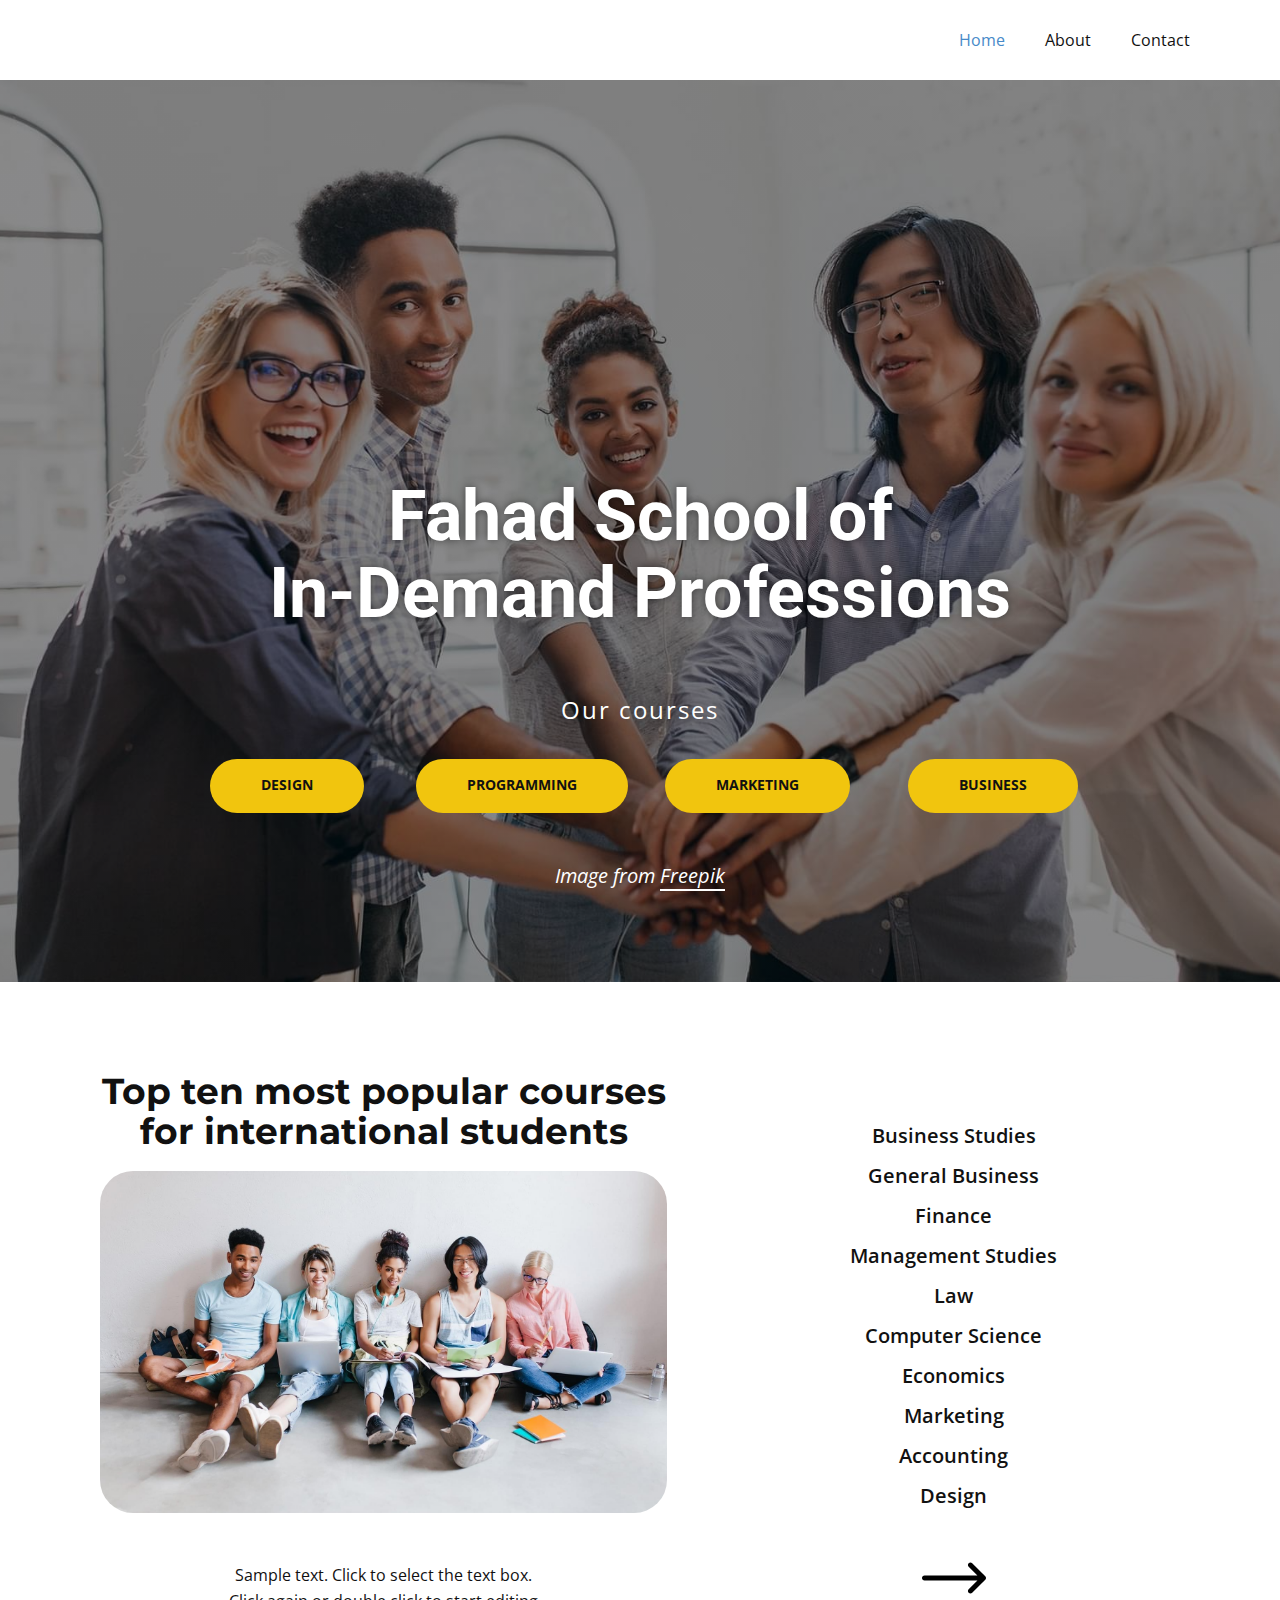
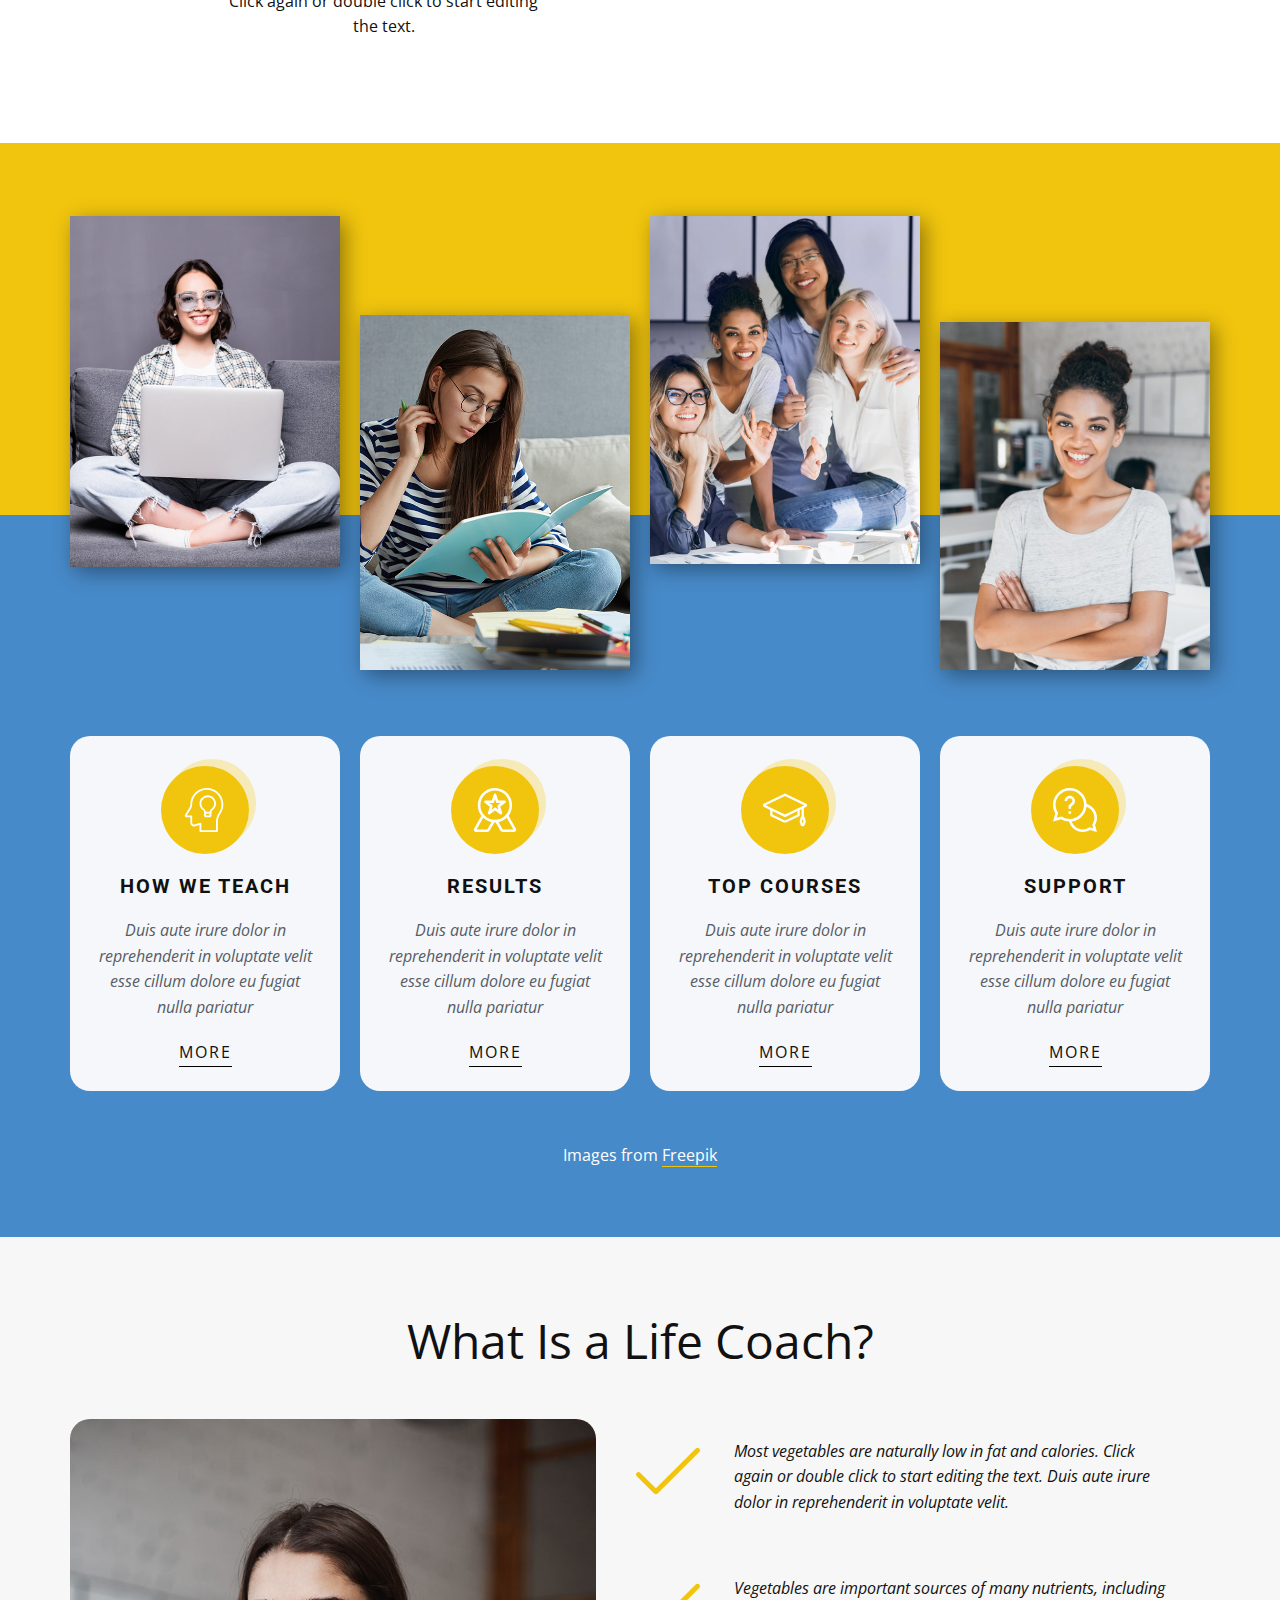
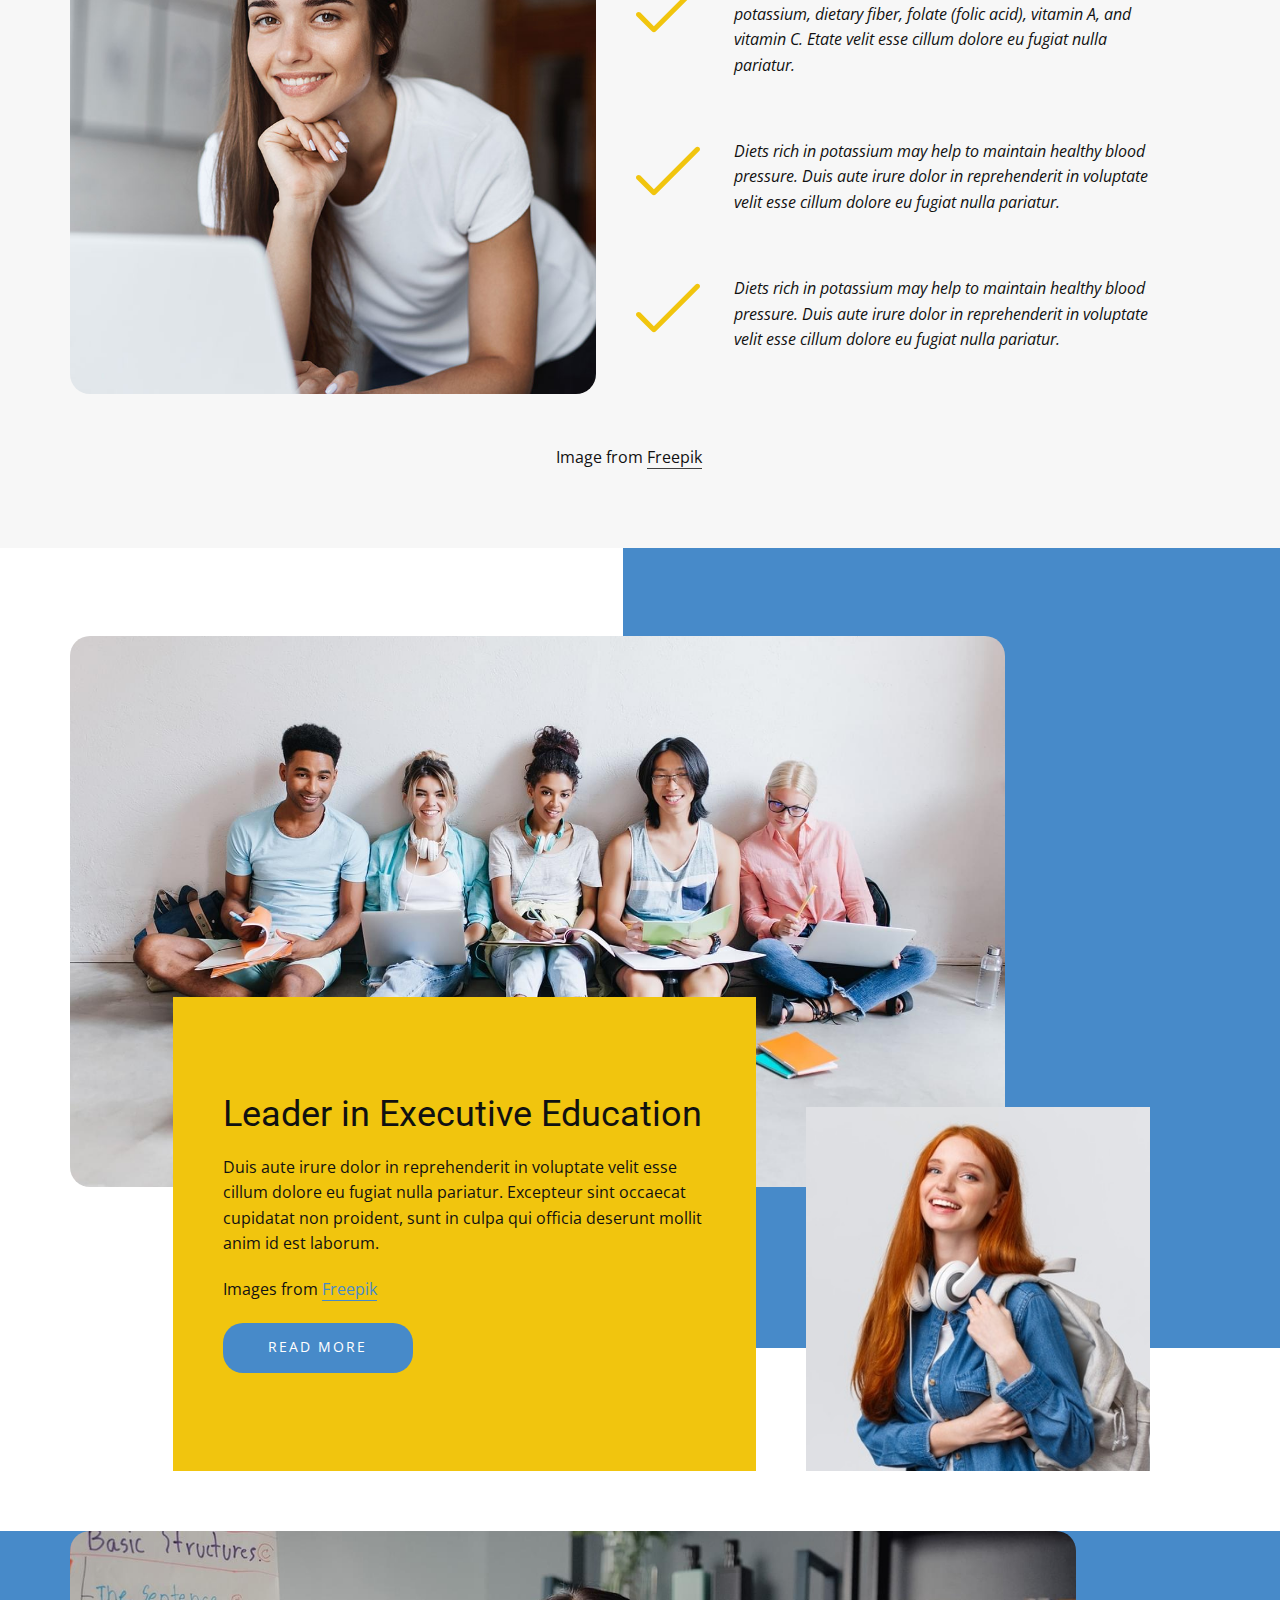
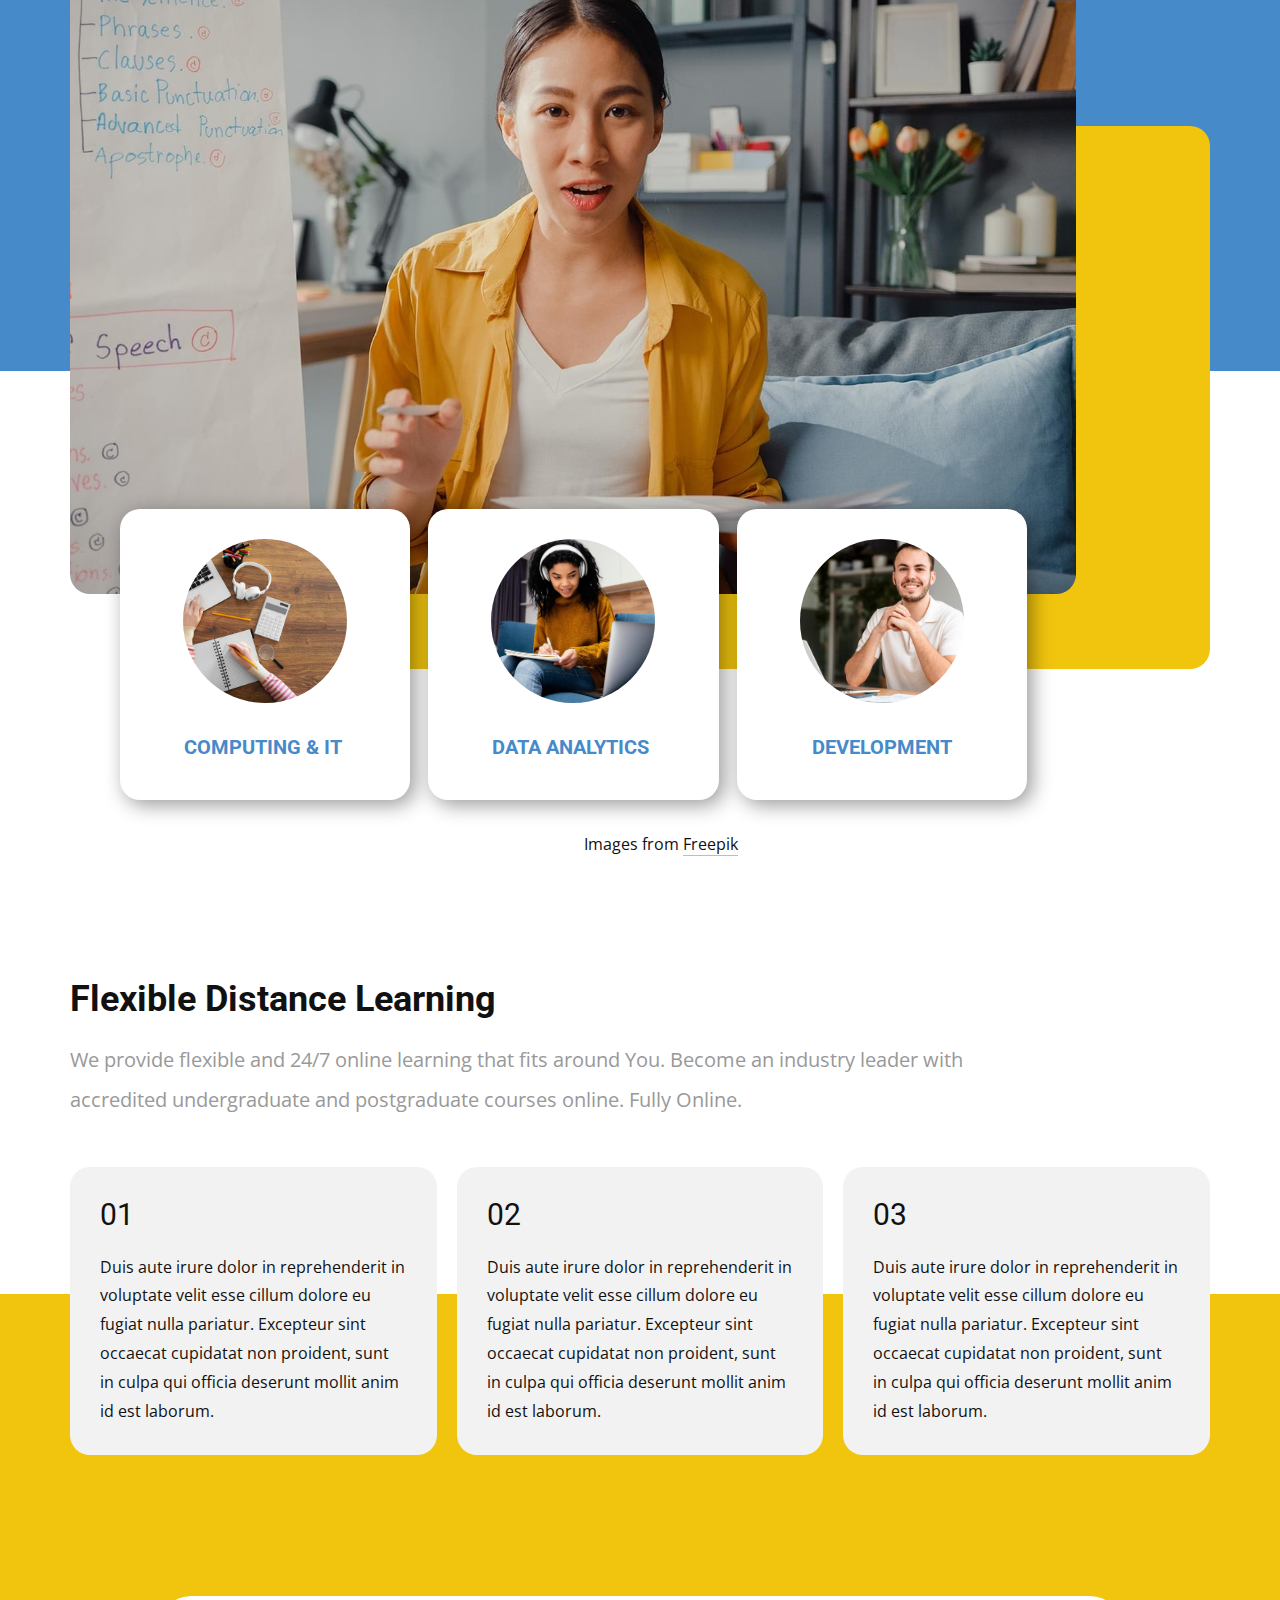
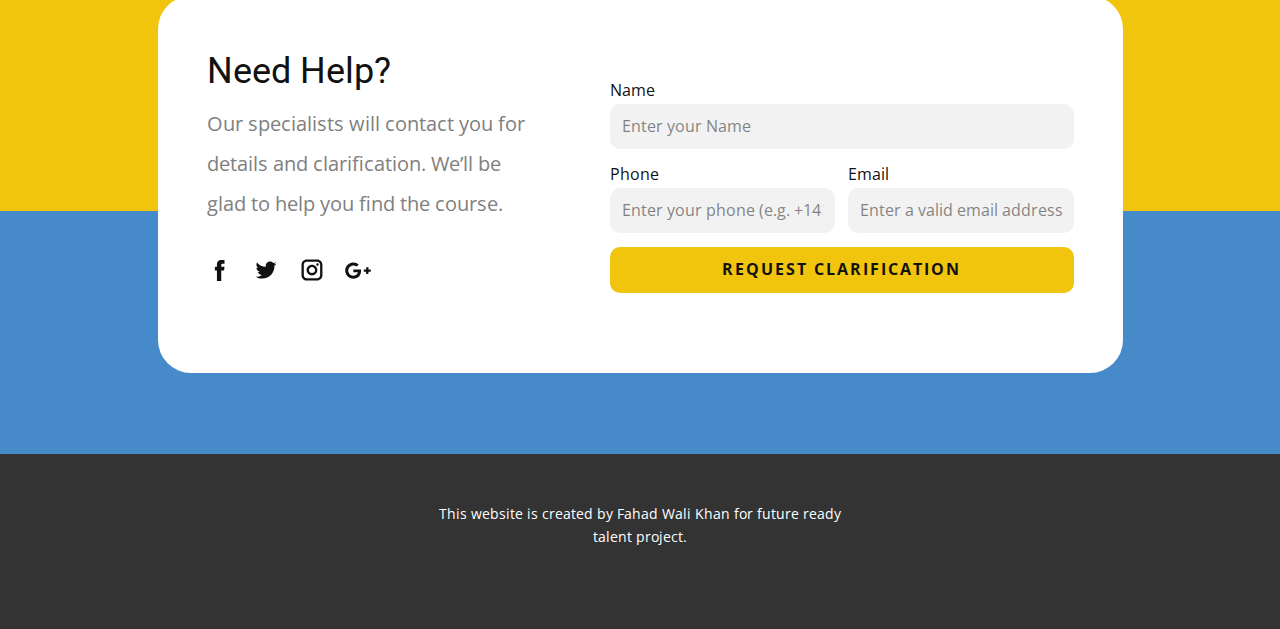
==== commit 8182b49e: "Update index.html" ====
--- a/index.html
+++ b/index.html
@@ -408,15 +408,7 @@
         <p class="u-small-text u-text u-text-variant u-text-1">This website is created by Fahad Wali Khan for future ready talent project.</p>
       </div></footer>
     <section class="u-backlink u-clearfix u-grey-80">
-      <a class="u-link" href="https://nicepage.com/website-templates" target="_blank">
-        <span>Website Templates</span>
-      </a>
-      <p class="u-text">
-        <span>created with</span>
-      </p>
-      <a class="u-link" href="" target="_blank">
-        <span>Website Builder Software</span>
-      </a>. 
+ 
     </section>
   </body>
-</html>+</html>
